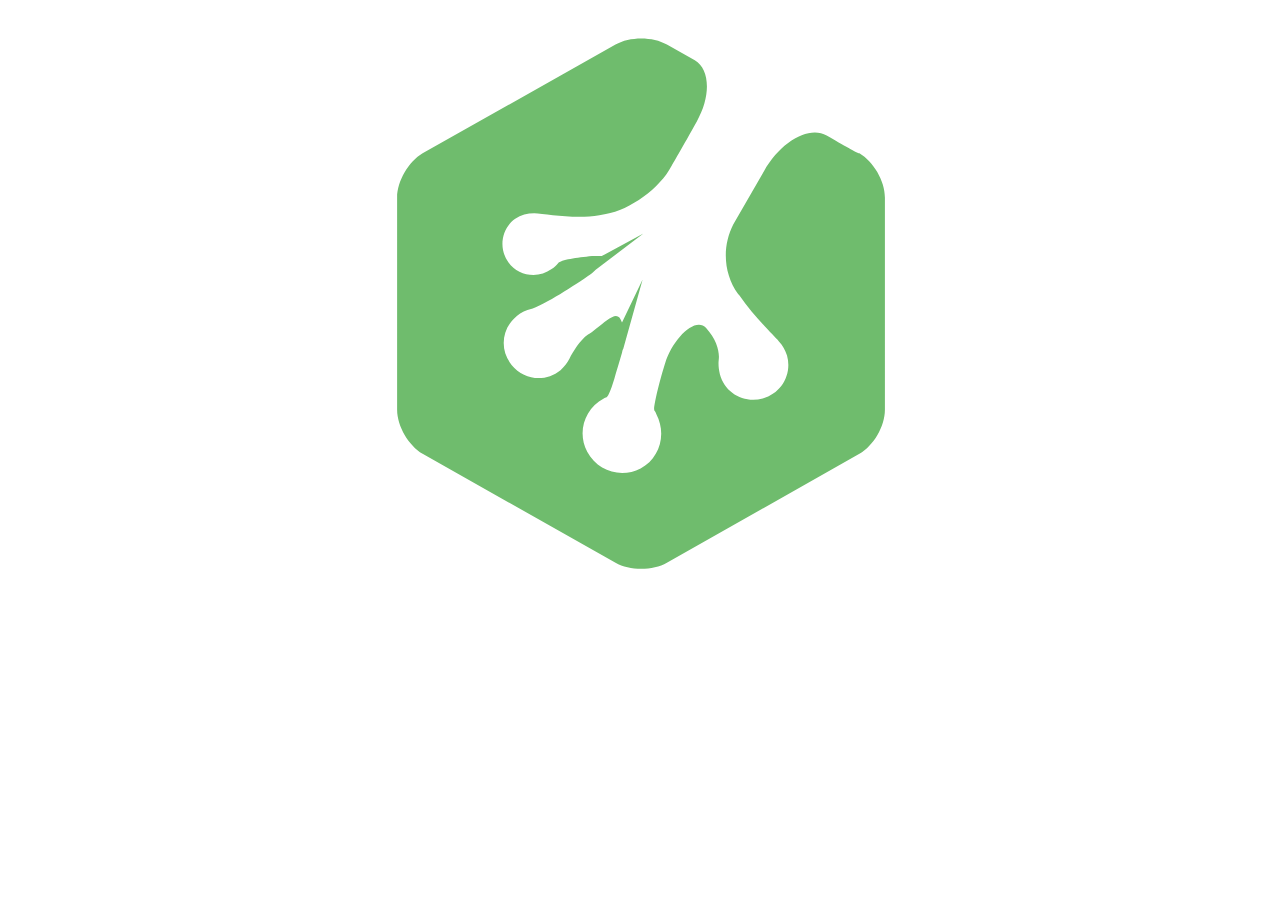
==== 2-keyframe-animations-and-line-drawings/2-keyframe-animations-and-line-drawings/3-animated-line-drawing/start/index.html @ af7a6a54 "animation sequence" ====
<!DOCTYPE html>
<html>
<head>
	<title>Animated Line Drawing</title>
	<link rel="stylesheet" href="style.css">
</head>
<body>
	<svg xmlns="http://www.w3.org/2000/svg" x="0" y="0" viewBox="210.7 336.7 125 135" width="340px">
		<path fill="#6FBC6D" d="M319.4,362.3c-4.3-2.5-11.3,1.4-15.5,8.8l-7.6,13.2c-2.8,5.5-2.4,12.1,1.2,17.2l0.3,0.3
		c3.5,5.1,8.3,9.7,9.8,11.4c0.9,0.9,1.6,2.2,2,3.5c1.3,4.6-1.4,9.4-6,10.6c-4.6,1.3-9.4-1.4-10.6-6c-0.3-1.2-0.4-2.4-0.3-3.4
		c0.3-2-0.4-5-3.1-8s-8.3,2.8-10.1,8.6l-0.1,0.3c-1.8,5.9-2.9,11-2.6,11.5c0.3,0.3,0.4,0.7,0.5,0.9c2.6,5,0.8,10.9-3.9,13.4
		c-4.7,2.5-10.6,0.8-13.2-4.1c-2.5-4.7-0.8-10.6,4.1-13.2c0.3-0.1,0.4-0.3,0.7-0.3c0.4-0.1,1.4-2.6,2.2-5.6c0.9-2.9,1.6-5.4,1.6-5.4
		c0.1-0.3,0.1-0.7,0.3-0.9l4.8-17.2l-5.1,10.6c-0.7-2-1.6-2.1-3.8-0.5c-1.3,0.9-3.5,2.9-4.6,3.5c-2,1.4-3.7,4.2-4.6,6
		c-0.5,1-1.3,2-2.2,2.8c-3.7,3-9,2.5-12.1-1.3c-3-3.7-2.5-9,1.3-12.1c1-0.9,2.4-1.4,3.5-1.7c2.2-0.5,9.6-5,14-8.1
		c0.8-0.5,1.4-1,2-1.6l11.8-9l-10.3,5.6c0,0-1-0.1-2.4,0c-3.8,0.4-7.7,0.9-8.4,1.8c-0.4,0.5-0.9,1-1.6,1.4c-3.4,2.5-8.3,1.7-10.7-1.7
		c-2.5-3.4-1.7-8.3,1.7-10.7c1.4-1,3-1.4,4.7-1.4c2.8,0.1,10.1,1.6,16.1,0.5l1.6-0.3c6-1,13.4-6.4,16.2-11.8c0,0,2.9-5,6.3-11.1
		c3.5-6.2,3.3-12.8-0.5-15.1l-6.9-3.9c-3.5-2-9.2-2-12.7,0l-47.7,26.9c-3.4,2-6.3,6.9-6.3,10.9v52.5c0,4.1,2.9,8.9,6.3,10.9
		l47.7,26.9c3.5,2,9.2,2,12.7,0l47.6-26.9c3.5-2,6.3-6.8,6.3-10.9v-52.5c0-4.1-2.9-8.9-6.3-10.9C327.2,366.8,323.7,364.8,319.4,362.3
		z" />
	</svg>
</body>
</html>
---- 2-keyframe-animations-and-line-drawings/2-keyframe-animations-and-line-drawings/3-animated-line-drawing/start/style.css ----
/* --------------------------
  Keyframes
--------------------------- */



/* --------------------------
  SVG Styles
--------------------------- */

svg {
	display: block;
	margin: 2em auto 0;
	width: 40%;
}
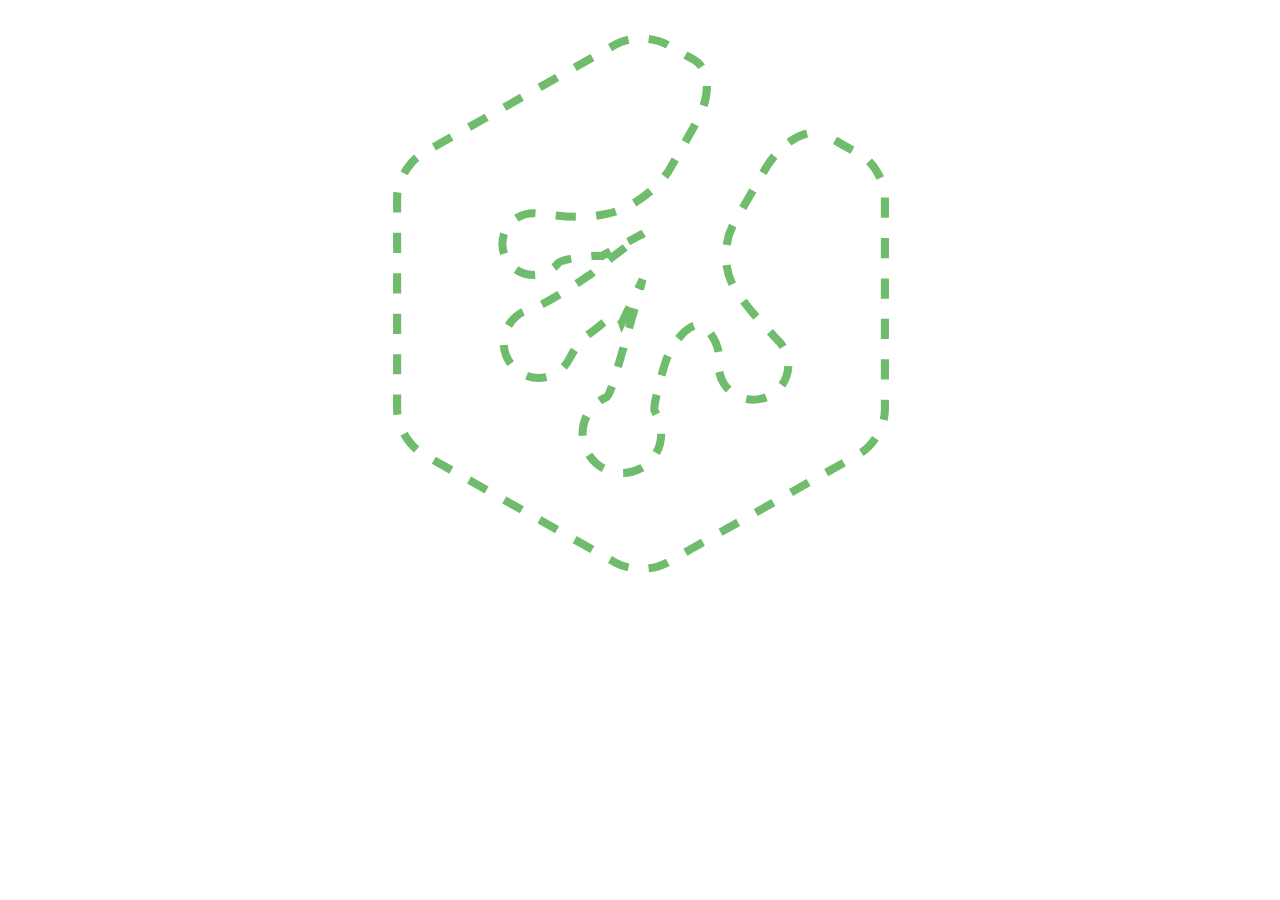
==== commit 0f231bd2: "creating an animate line" ====
--- a/2-keyframe-animations-and-line-drawings/2-keyframe-animations-and-line-drawings/3-animated-line-drawing/start/index.html
+++ b/2-keyframe-animations-and-line-drawings/2-keyframe-animations-and-line-drawings/3-animated-line-drawing/start/index.html
@@ -6,7 +6,7 @@
 </head>
 <body>
 	<svg xmlns="http://www.w3.org/2000/svg" x="0" y="0" viewBox="210.7 336.7 125 135" width="340px">
-		<path fill="#6FBC6D" d="M319.4,362.3c-4.3-2.5-11.3,1.4-15.5,8.8l-7.6,13.2c-2.8,5.5-2.4,12.1,1.2,17.2l0.3,0.3
+		<path class="logo" fill="transparent" d="M319.4,362.3c-4.3-2.5-11.3,1.4-15.5,8.8l-7.6,13.2c-2.8,5.5-2.4,12.1,1.2,17.2l0.3,0.3
 		c3.5,5.1,8.3,9.7,9.8,11.4c0.9,0.9,1.6,2.2,2,3.5c1.3,4.6-1.4,9.4-6,10.6c-4.6,1.3-9.4-1.4-10.6-6c-0.3-1.2-0.4-2.4-0.3-3.4
 		c0.3-2-0.4-5-3.1-8s-8.3,2.8-10.1,8.6l-0.1,0.3c-1.8,5.9-2.9,11-2.6,11.5c0.3,0.3,0.4,0.7,0.5,0.9c2.6,5,0.8,10.9-3.9,13.4
 		c-4.7,2.5-10.6,0.8-13.2-4.1c-2.5-4.7-0.8-10.6,4.1-13.2c0.3-0.1,0.4-0.3,0.7-0.3c0.4-0.1,1.4-2.6,2.2-5.6c0.9-2.9,1.6-5.4,1.6-5.4
--- a/2-keyframe-animations-and-line-drawings/2-keyframe-animations-and-line-drawings/3-animated-line-drawing/start/style.css
+++ b/2-keyframe-animations-and-line-drawings/2-keyframe-animations-and-line-drawings/3-animated-line-drawing/start/style.css
@@ -14,3 +14,13 @@
 	width: 40%;
 }
 
+.logo {
+	stroke: #6fbc6d;
+	stroke-width: 2;
+	stroke-dasharray: 5;
+	stroke-dashoffset: 15;
+}
+
+
+
+
